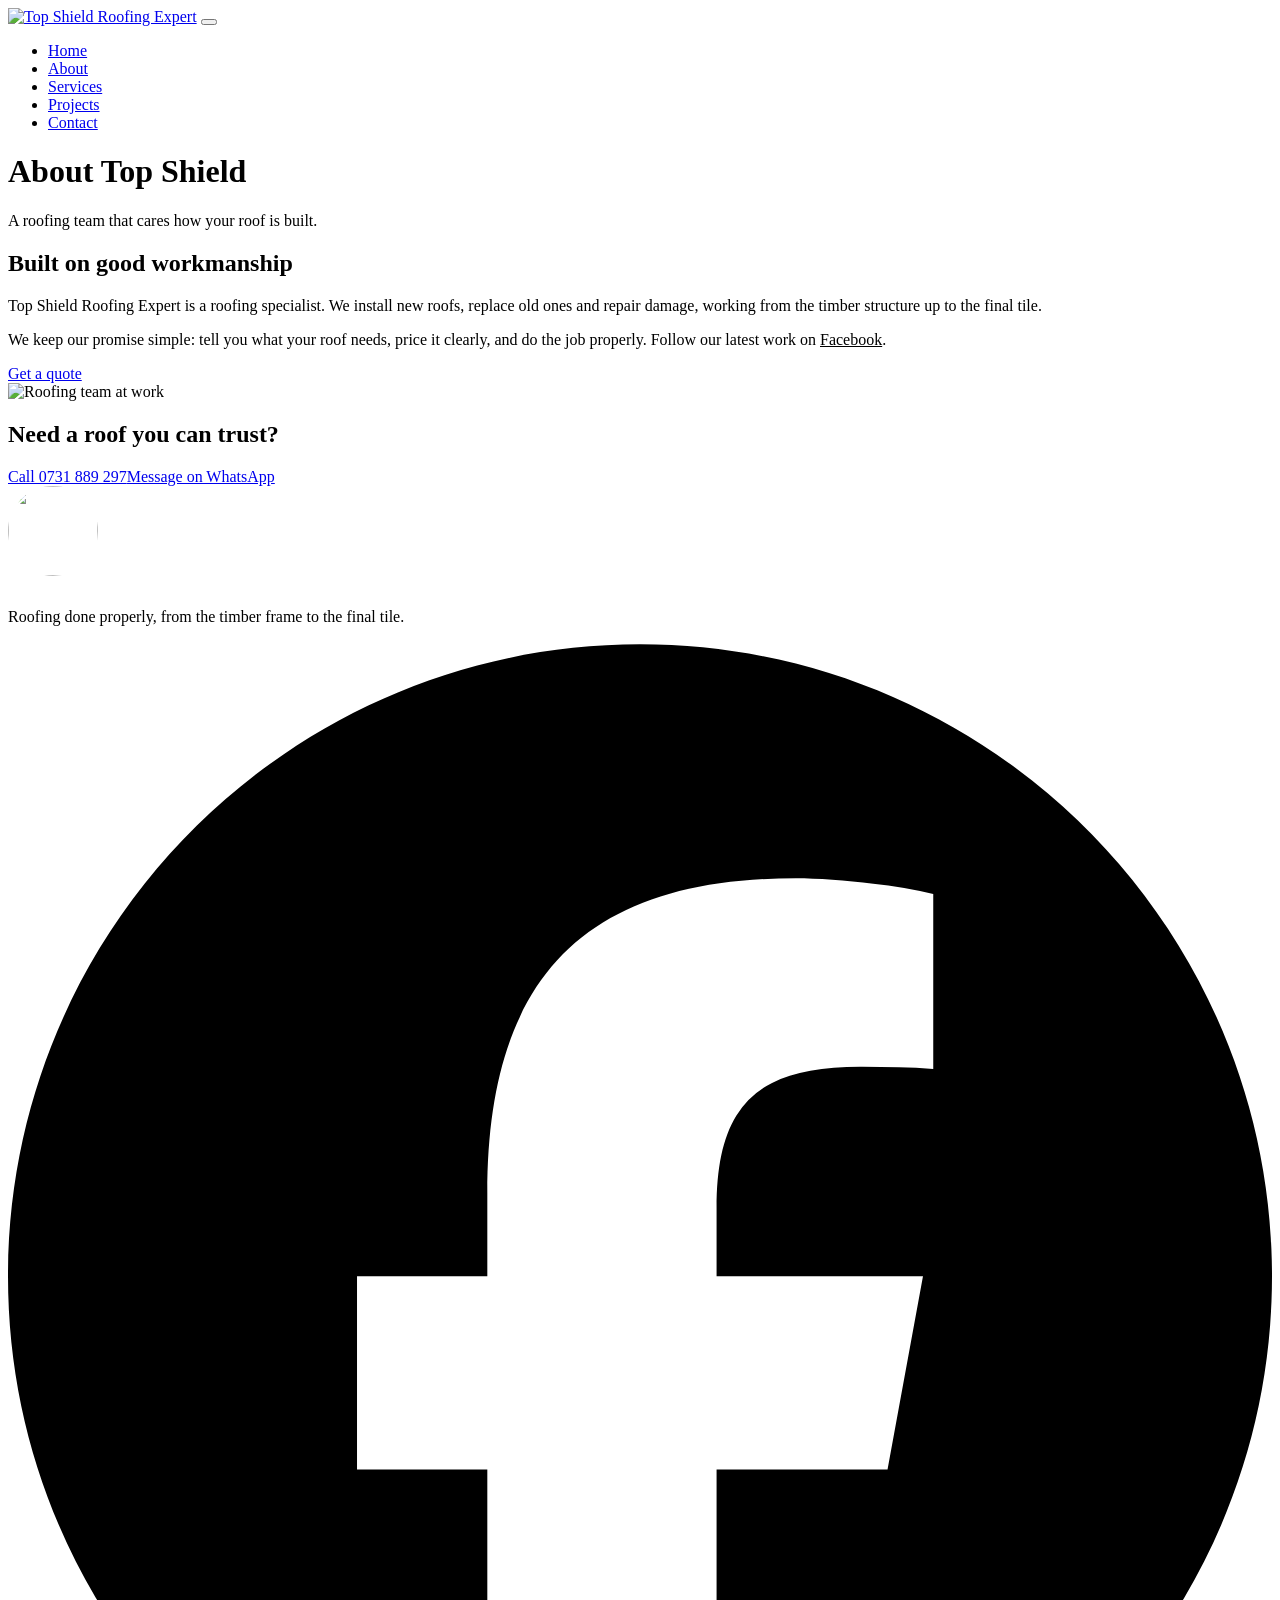
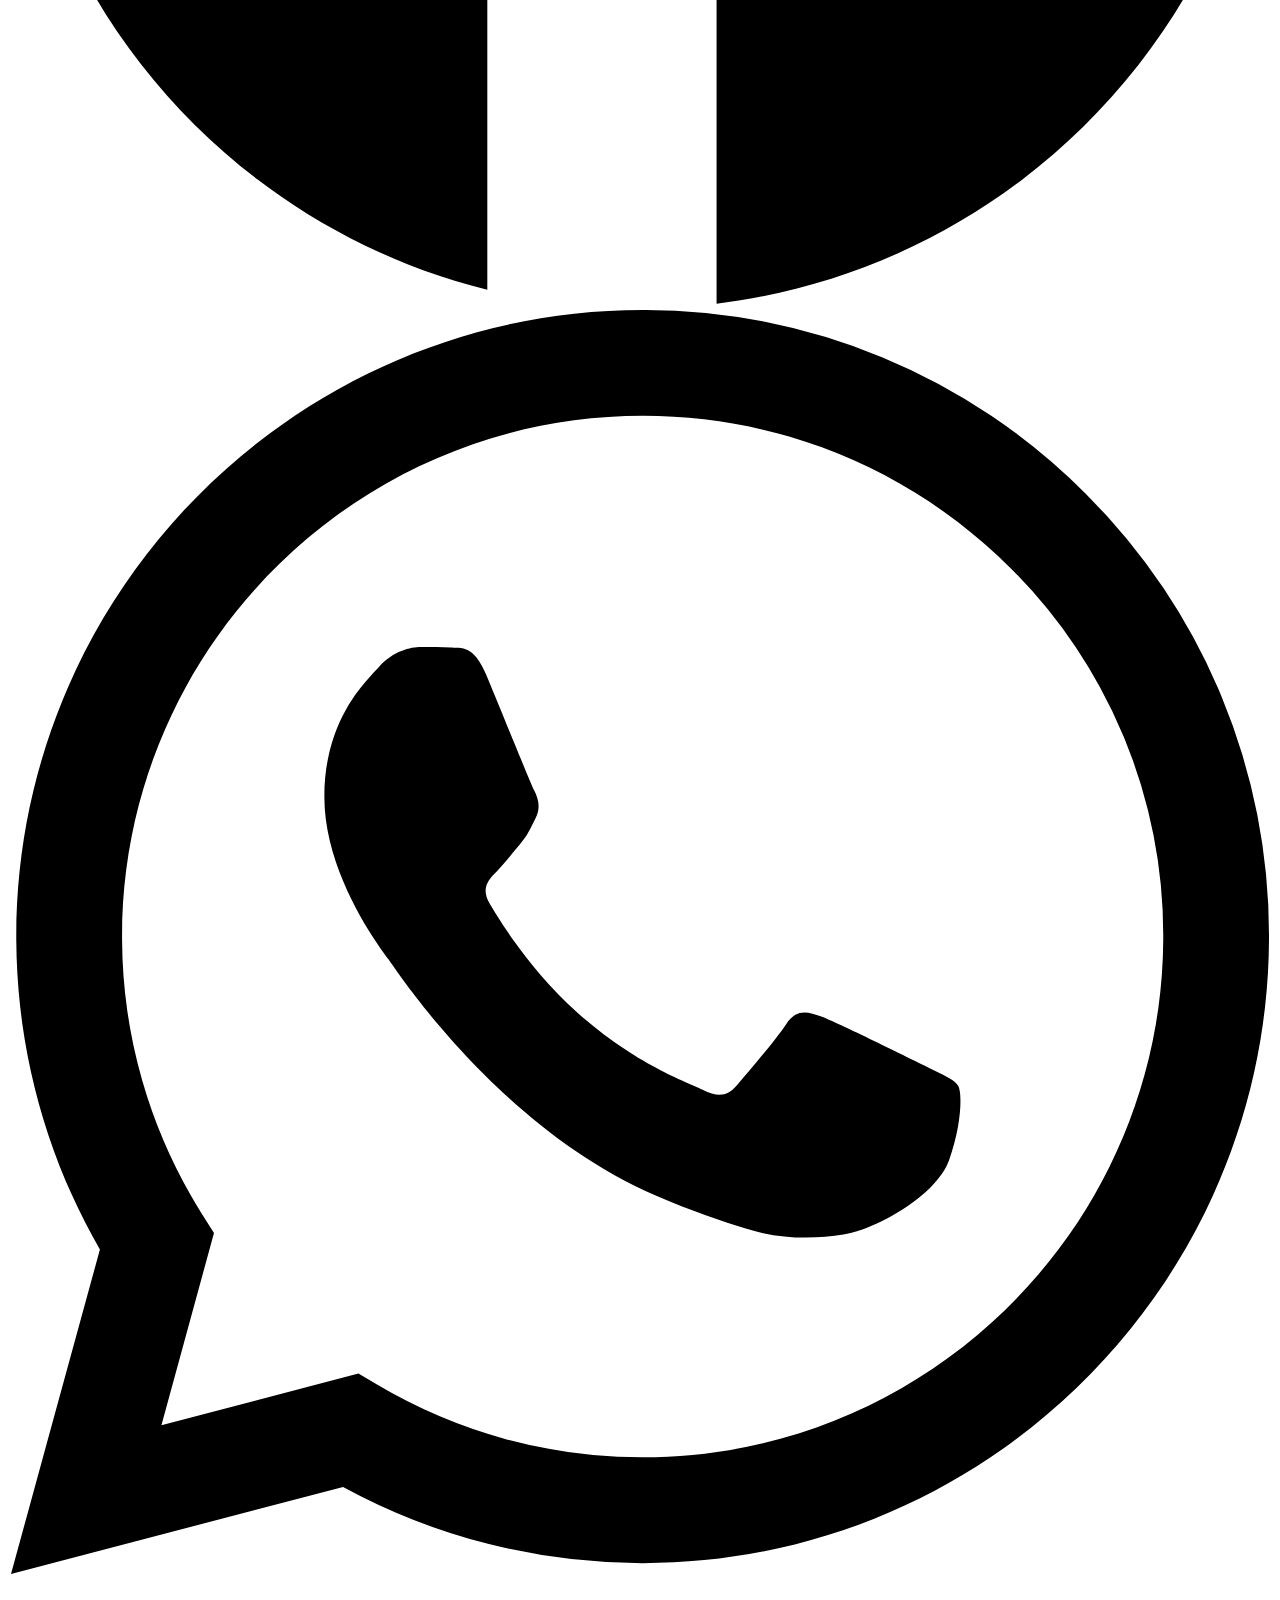
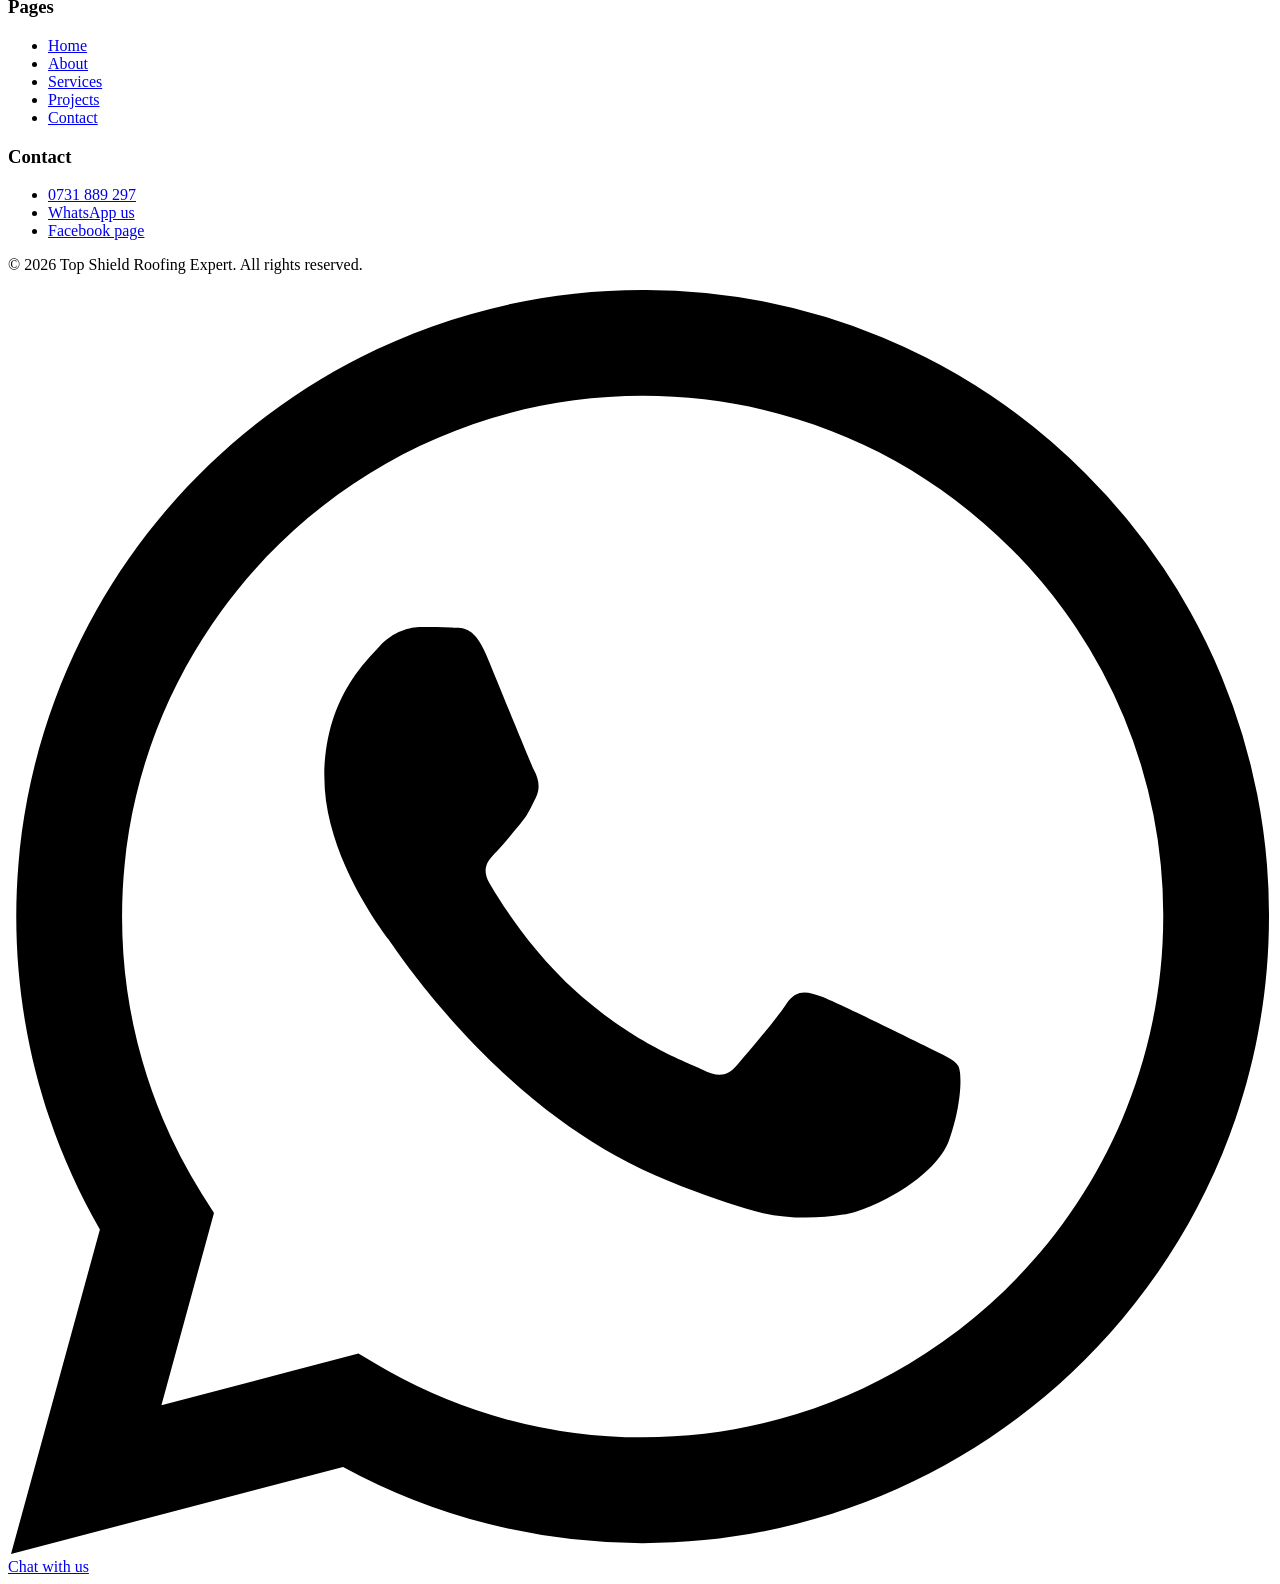
==== about.html @ 204153e8 "Add files via upload" ====
<!DOCTYPE html><html lang="en"><head><meta charset="utf-8"><meta name="viewport" content="width=device-width,initial-scale=1">
<title>About | Top Shield Roofing Expert</title><meta name="description" content="Top Shield Roofing Expert: roof installation, re-roofing and repairs. Call or WhatsApp 0731 889 297.">
<link rel="icon" href="images/favicon.png"><link rel="preconnect" href="https://fonts.googleapis.com"><link rel="preconnect" href="https://fonts.gstatic.com" crossorigin>
<link href="https://fonts.googleapis.com/css2?family=Barlow:wght@400;600&family=Barlow+Condensed:wght@700;800&display=swap" rel="stylesheet"><link rel="stylesheet" href="css/style.css"></head><body>
<header><div class="wrap nav"><a href="index.html"><img src="images/logo.png" alt="Top Shield Roofing Expert"></a>
<button class="menu" aria-label="Menu" aria-expanded="false"><span></span><span></span><span></span></button><nav><ul><li><a href="index.html">Home</a></li><li><a href="about.html" class=on>About</a></li><li><a href="services.html">Services</a></li><li><a href="projects.html">Projects</a></li><li><a href="contact.html">Contact</a></li></ul></nav></div></header>
<div class="page-head"><div class="wrap"><h1>About Top Shield</h1><p>A roofing team that cares how your roof is built.</p></div></div><section><div class="wrap split"><div class="rv"><h2>Built on good workmanship</h2><p class="lead">Top Shield Roofing Expert is a roofing specialist. We install new roofs, replace old ones and repair damage, working from the timber structure up to the final tile.</p>
<p class="lead">We keep our promise simple: tell you what your roof needs, price it clearly, and do the job properly. Follow our latest work on <a href="https://www.facebook.com/profile.php?id=100088681273731" target="_blank" rel="noopener" style="color:var(--royal)">Facebook</a>.</p><a class="btn" href="contact.html">Get a quote</a></div><img class="rv" src="images/projects/p4.jpg" alt="Roofing team at work" loading="lazy"></div></section><section class="band"><div class="wrap rv"><h2>Need a roof you can trust?</h2><a class="btn" href="tel:+254731889297">Call 0731 889 297</a><a class="btn ghost" href="https://wa.me/254731889297?text=Hello%20Top%20Shield%2C%20I%27d%20like%20a%20roofing%20quote." target="_blank" rel="noopener">Message on WhatsApp</a></div></section>
<footer><div class="wrap"><div class="fg"><div><img src="images/logo-round.png" alt="" width="90" height="90" style="background:#fff;border-radius:50%;margin-bottom:1rem"><p>Roofing done properly, from the timber frame to the final tile.</p>
<div class="soc"><a class="fb" href="https://www.facebook.com/profile.php?id=100088681273731" target="_blank" rel="noopener" aria-label="Top Shield on Facebook"><svg viewBox="0 0 24 24"><path d="M9.101 23.691v-7.98H6.627v-3.667h2.474v-1.58c0-4.085 1.848-5.978 5.858-5.978.401 0 .955.042 1.468.103a8.68 8.68 0 0 1 1.141.195v3.325a8.623 8.623 0 0 0-.653-.036 26.805 26.805 0 0 0-.733-.009c-.707 0-1.259.096-1.675.309a1.686 1.686 0 0 0-.679.622c-.258.42-.374.995-.374 1.752v1.297h3.919l-.386 2.103-.287 1.564h-3.246v8.245C19.396 23.238 24 18.179 24 12.044c0-6.627-5.373-12-12-12s-12 5.373-12 12c0 5.628 3.874 10.35 9.101 11.647Z"/></svg></a><a class="wa" href="https://wa.me/254731889297?text=Hello%20Top%20Shield%2C%20I%27d%20like%20a%20roofing%20quote." target="_blank" rel="noopener" aria-label="Chat on WhatsApp"><svg viewBox="0 0 24 24"><path d="M17.472 14.382c-.297-.149-1.758-.867-2.03-.967-.273-.099-.471-.148-.67.15-.197.297-.767.966-.94 1.164-.173.199-.347.223-.644.075-.297-.15-1.255-.463-2.39-1.475-.883-.788-1.48-1.761-1.653-2.059-.173-.297-.018-.458.13-.606.134-.133.298-.347.446-.52.149-.174.198-.298.298-.497.099-.198.05-.371-.025-.52-.075-.149-.669-1.612-.916-2.207-.242-.579-.487-.5-.669-.51-.173-.008-.371-.01-.57-.01-.198 0-.52.074-.792.372-.272.297-1.04 1.016-1.04 2.479 0 1.462 1.065 2.875 1.213 3.074.149.198 2.096 3.2 5.077 4.487.709.306 1.262.489 1.694.625.712.227 1.36.195 1.871.118.571-.085 1.758-.719 2.006-1.413.248-.694.248-1.289.173-1.413-.074-.124-.272-.198-.57-.347m-5.421 7.403h-.004a9.87 9.87 0 01-5.031-1.378l-.361-.214-3.741.982.998-3.648-.235-.374a9.86 9.86 0 01-1.51-5.26c.001-5.45 4.436-9.884 9.888-9.884 2.64 0 5.122 1.03 6.988 2.898a9.825 9.825 0 012.893 6.994c-.003 5.45-4.437 9.884-9.885 9.884m8.413-18.297A11.815 11.815 0 0012.05 0C5.495 0 .16 5.335.157 11.892c0 2.096.547 4.142 1.588 5.945L.057 24l6.305-1.654a11.882 11.882 0 005.683 1.448h.005c6.554 0 11.89-5.335 11.893-11.893a11.821 11.821 0 00-3.48-8.413Z"/></svg></a></div></div>
<div><h3>Pages</h3><ul><li><a href="index.html">Home</a></li><li><a href="about.html" class=on>About</a></li><li><a href="services.html">Services</a></li><li><a href="projects.html">Projects</a></li><li><a href="contact.html">Contact</a></li></ul></div><div><h3>Contact</h3><ul><li><a href="tel:+254731889297">0731 889 297</a></li><li><a href="https://wa.me/254731889297?text=Hello%20Top%20Shield%2C%20I%27d%20like%20a%20roofing%20quote." target="_blank" rel="noopener">WhatsApp us</a></li><li><a href="https://www.facebook.com/profile.php?id=100088681273731" target="_blank" rel="noopener">Facebook page</a></li></ul></div></div>
<p class="copy">&copy; 2026 Top Shield Roofing Expert. All rights reserved.</p></div></footer>
<a class="float" href="https://wa.me/254731889297?text=Hello%20Top%20Shield%2C%20I%27d%20like%20a%20roofing%20quote." target="_blank" rel="noopener" aria-label="Chat on WhatsApp"><svg viewBox="0 0 24 24"><path d="M17.472 14.382c-.297-.149-1.758-.867-2.03-.967-.273-.099-.471-.148-.67.15-.197.297-.767.966-.94 1.164-.173.199-.347.223-.644.075-.297-.15-1.255-.463-2.39-1.475-.883-.788-1.48-1.761-1.653-2.059-.173-.297-.018-.458.13-.606.134-.133.298-.347.446-.52.149-.174.198-.298.298-.497.099-.198.05-.371-.025-.52-.075-.149-.669-1.612-.916-2.207-.242-.579-.487-.5-.669-.51-.173-.008-.371-.01-.57-.01-.198 0-.52.074-.792.372-.272.297-1.04 1.016-1.04 2.479 0 1.462 1.065 2.875 1.213 3.074.149.198 2.096 3.2 5.077 4.487.709.306 1.262.489 1.694.625.712.227 1.36.195 1.871.118.571-.085 1.758-.719 2.006-1.413.248-.694.248-1.289.173-1.413-.074-.124-.272-.198-.57-.347m-5.421 7.403h-.004a9.87 9.87 0 01-5.031-1.378l-.361-.214-3.741.982.998-3.648-.235-.374a9.86 9.86 0 01-1.51-5.26c.001-5.45 4.436-9.884 9.888-9.884 2.64 0 5.122 1.03 6.988 2.898a9.825 9.825 0 012.893 6.994c-.003 5.45-4.437 9.884-9.885 9.884m8.413-18.297A11.815 11.815 0 0012.05 0C5.495 0 .16 5.335.157 11.892c0 2.096.547 4.142 1.588 5.945L.057 24l6.305-1.654a11.882 11.882 0 005.683 1.448h.005c6.554 0 11.89-5.335 11.893-11.893a11.821 11.821 0 00-3.48-8.413Z"/></svg><span>Chat with us</span></a>
<script src="js/main.js"></script></body></html>
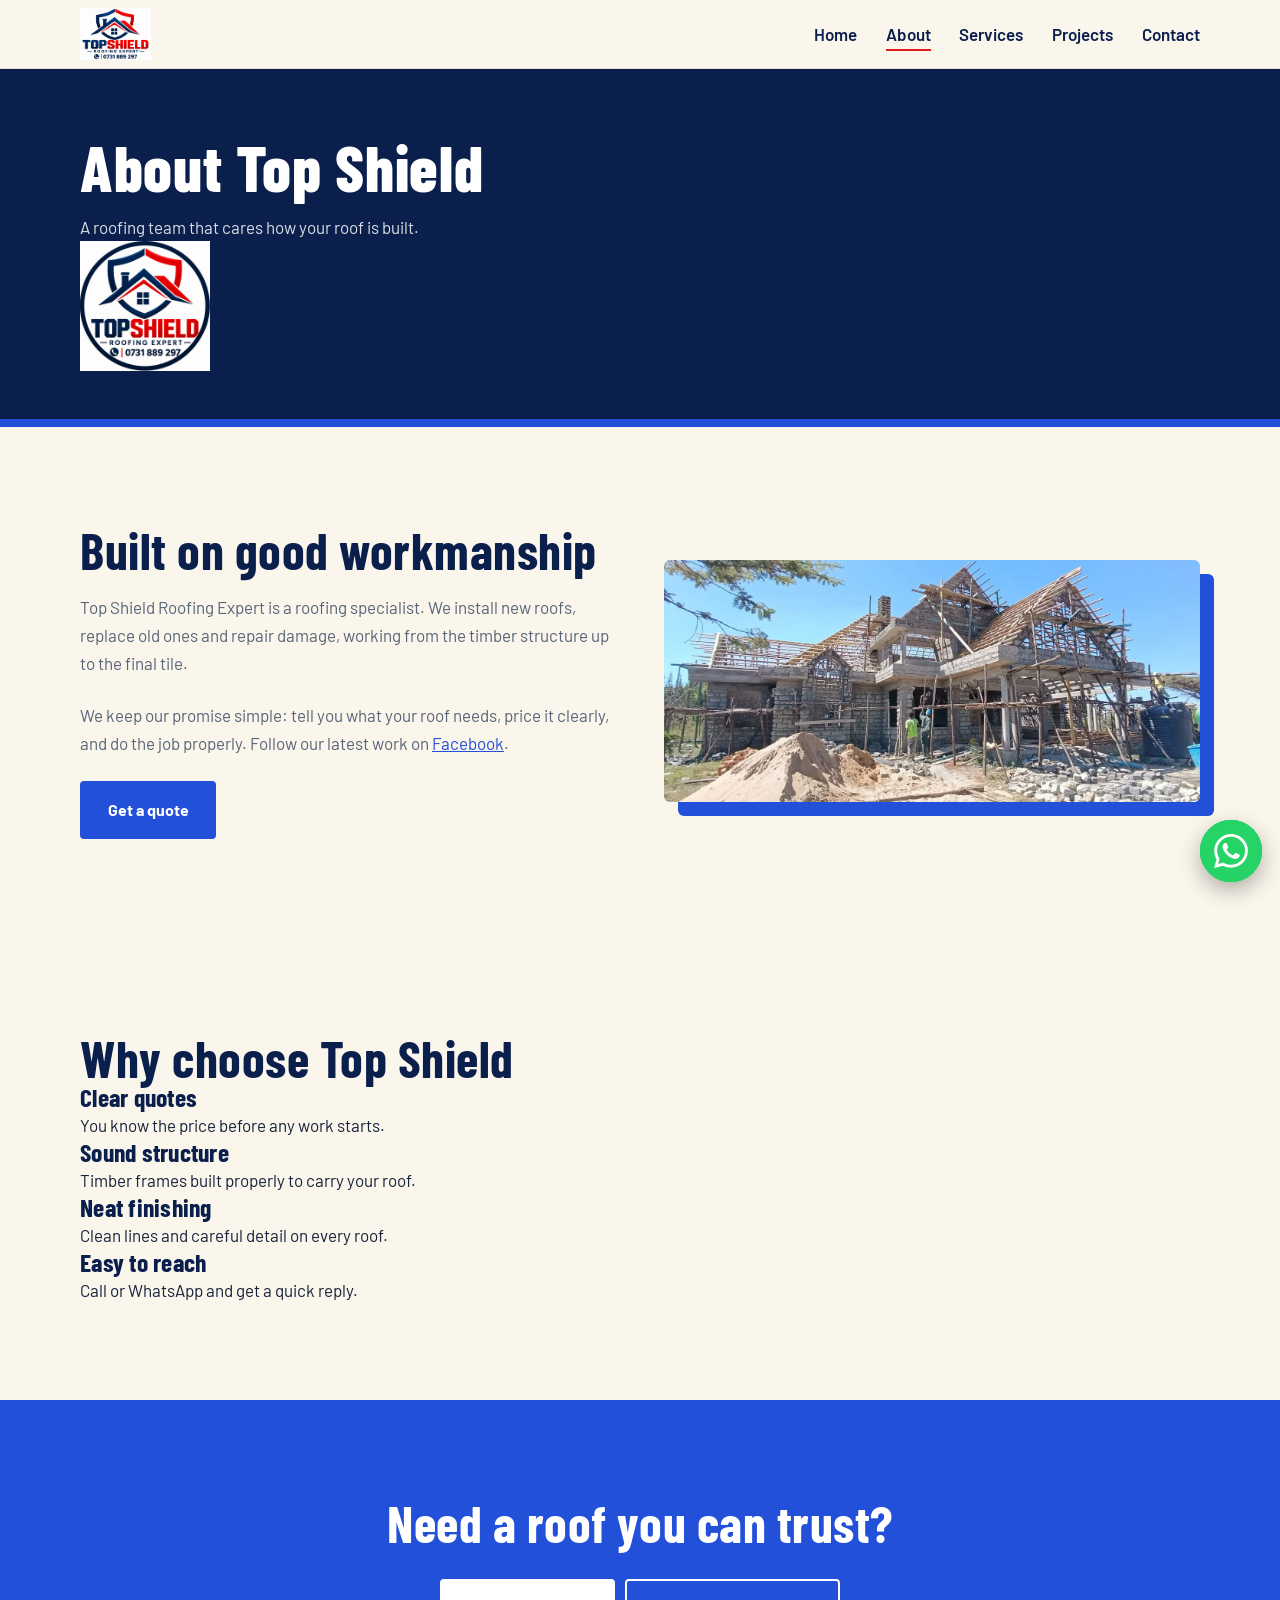
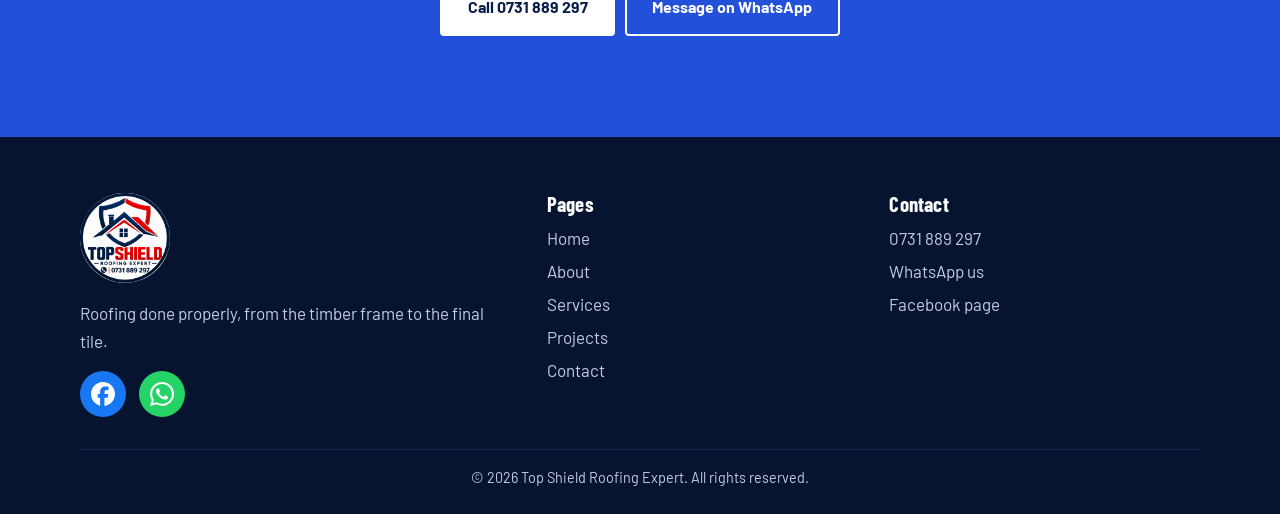
==== commit 0be5a445: "Add files via upload" ====
--- a/about.html
+++ b/about.html
@@ -4,8 +4,8 @@
 <link href="https://fonts.googleapis.com/css2?family=Barlow:wght@400;600&family=Barlow+Condensed:wght@700;800&display=swap" rel="stylesheet"><link rel="stylesheet" href="css/style.css"></head><body>
 <header><div class="wrap nav"><a href="index.html"><img src="images/logo.png" alt="Top Shield Roofing Expert"></a>
 <button class="menu" aria-label="Menu" aria-expanded="false"><span></span><span></span><span></span></button><nav><ul><li><a href="index.html">Home</a></li><li><a href="about.html" class=on>About</a></li><li><a href="services.html">Services</a></li><li><a href="projects.html">Projects</a></li><li><a href="contact.html">Contact</a></li></ul></nav></div></header>
-<div class="page-head"><div class="wrap"><h1>About Top Shield</h1><p>A roofing team that cares how your roof is built.</p></div></div><section><div class="wrap split"><div class="rv"><h2>Built on good workmanship</h2><p class="lead">Top Shield Roofing Expert is a roofing specialist. We install new roofs, replace old ones and repair damage, working from the timber structure up to the final tile.</p>
-<p class="lead">We keep our promise simple: tell you what your roof needs, price it clearly, and do the job properly. Follow our latest work on <a href="https://www.facebook.com/profile.php?id=100088681273731" target="_blank" rel="noopener" style="color:var(--royal)">Facebook</a>.</p><a class="btn" href="contact.html">Get a quote</a></div><img class="rv" src="images/projects/p4.jpg" alt="Roofing team at work" loading="lazy"></div></section><section class="band"><div class="wrap rv"><h2>Need a roof you can trust?</h2><a class="btn" href="tel:+254731889297">Call 0731 889 297</a><a class="btn ghost" href="https://wa.me/254731889297?text=Hello%20Top%20Shield%2C%20I%27d%20like%20a%20roofing%20quote." target="_blank" rel="noopener">Message on WhatsApp</a></div></section>
+<div class="page-head"><div class="wrap ph"><div><h1>About Top Shield</h1><p>A roofing team that cares how your roof is built.</p></div><img src="images/logo-round.png" alt="Top Shield Roofing Expert" width="130" height="130"></div></div><section><div class="wrap split"><div class="rv"><h2>Built on good workmanship</h2><p class="lead">Top Shield Roofing Expert is a roofing specialist. We install new roofs, replace old ones and repair damage, working from the timber structure up to the final tile.</p>
+<p class="lead">We keep our promise simple: tell you what your roof needs, price it clearly, and do the job properly. Follow our latest work on <a href="https://www.facebook.com/profile.php?id=100088681273731" target="_blank" rel="noopener" style="color:var(--royal)">Facebook</a>.</p><a class="btn" href="contact.html">Get a quote</a></div><img class="rv" src="images/projects/p4.jpg" alt="Roofing team at work" loading="lazy"></div></section><section class="alt"><div class="wrap"><h2 class="rv">Why choose Top Shield</h2><div class="why rv"><div><h3>Clear quotes</h3><p>You know the price before any work starts.</p></div><div><h3>Sound structure</h3><p>Timber frames built properly to carry your roof.</p></div><div><h3>Neat finishing</h3><p>Clean lines and careful detail on every roof.</p></div><div><h3>Easy to reach</h3><p>Call or WhatsApp and get a quick reply.</p></div></div></div></section><section class="band"><div class="wrap rv"><h2>Need a roof you can trust?</h2><a class="btn" href="tel:+254731889297">Call 0731 889 297</a><a class="btn ghost" href="https://wa.me/254731889297?text=Hello%20Top%20Shield%2C%20I%27d%20like%20a%20roofing%20quote." target="_blank" rel="noopener">Message on WhatsApp</a></div></section>
 <footer><div class="wrap"><div class="fg"><div><img src="images/logo-round.png" alt="" width="90" height="90" style="background:#fff;border-radius:50%;margin-bottom:1rem"><p>Roofing done properly, from the timber frame to the final tile.</p>
 <div class="soc"><a class="fb" href="https://www.facebook.com/profile.php?id=100088681273731" target="_blank" rel="noopener" aria-label="Top Shield on Facebook"><svg viewBox="0 0 24 24"><path d="M9.101 23.691v-7.98H6.627v-3.667h2.474v-1.58c0-4.085 1.848-5.978 5.858-5.978.401 0 .955.042 1.468.103a8.68 8.68 0 0 1 1.141.195v3.325a8.623 8.623 0 0 0-.653-.036 26.805 26.805 0 0 0-.733-.009c-.707 0-1.259.096-1.675.309a1.686 1.686 0 0 0-.679.622c-.258.42-.374.995-.374 1.752v1.297h3.919l-.386 2.103-.287 1.564h-3.246v8.245C19.396 23.238 24 18.179 24 12.044c0-6.627-5.373-12-12-12s-12 5.373-12 12c0 5.628 3.874 10.35 9.101 11.647Z"/></svg></a><a class="wa" href="https://wa.me/254731889297?text=Hello%20Top%20Shield%2C%20I%27d%20like%20a%20roofing%20quote." target="_blank" rel="noopener" aria-label="Chat on WhatsApp"><svg viewBox="0 0 24 24"><path d="M17.472 14.382c-.297-.149-1.758-.867-2.03-.967-.273-.099-.471-.148-.67.15-.197.297-.767.966-.94 1.164-.173.199-.347.223-.644.075-.297-.15-1.255-.463-2.39-1.475-.883-.788-1.48-1.761-1.653-2.059-.173-.297-.018-.458.13-.606.134-.133.298-.347.446-.52.149-.174.198-.298.298-.497.099-.198.05-.371-.025-.52-.075-.149-.669-1.612-.916-2.207-.242-.579-.487-.5-.669-.51-.173-.008-.371-.01-.57-.01-.198 0-.52.074-.792.372-.272.297-1.04 1.016-1.04 2.479 0 1.462 1.065 2.875 1.213 3.074.149.198 2.096 3.2 5.077 4.487.709.306 1.262.489 1.694.625.712.227 1.36.195 1.871.118.571-.085 1.758-.719 2.006-1.413.248-.694.248-1.289.173-1.413-.074-.124-.272-.198-.57-.347m-5.421 7.403h-.004a9.87 9.87 0 01-5.031-1.378l-.361-.214-3.741.982.998-3.648-.235-.374a9.86 9.86 0 01-1.51-5.26c.001-5.45 4.436-9.884 9.888-9.884 2.64 0 5.122 1.03 6.988 2.898a9.825 9.825 0 012.893 6.994c-.003 5.45-4.437 9.884-9.885 9.884m8.413-18.297A11.815 11.815 0 0012.05 0C5.495 0 .16 5.335.157 11.892c0 2.096.547 4.142 1.588 5.945L.057 24l6.305-1.654a11.882 11.882 0 005.683 1.448h.005c6.554 0 11.89-5.335 11.893-11.893a11.821 11.821 0 00-3.48-8.413Z"/></svg></a></div></div>
 <div><h3>Pages</h3><ul><li><a href="index.html">Home</a></li><li><a href="about.html" class=on>About</a></li><li><a href="services.html">Services</a></li><li><a href="projects.html">Projects</a></li><li><a href="contact.html">Contact</a></li></ul></div><div><h3>Contact</h3><ul><li><a href="tel:+254731889297">0731 889 297</a></li><li><a href="https://wa.me/254731889297?text=Hello%20Top%20Shield%2C%20I%27d%20like%20a%20roofing%20quote." target="_blank" rel="noopener">WhatsApp us</a></li><li><a href="https://www.facebook.com/profile.php?id=100088681273731" target="_blank" rel="noopener">Facebook page</a></li></ul></div></div>
--- a/css/style.css
+++ b/css/style.css
@@ -0,0 +1,60 @@
+:root{--navy:#0B1F4D;--royal:#2350D8;--cream:#FAF6EC;--sand:#F0EADA;--red:#E31B23;--ink:#17223B;--mute:#5A6478}
+*{box-sizing:border-box;margin:0}html{scroll-behavior:smooth}
+body{font:17px/1.65 'Barlow',sans-serif;background:var(--cream);color:var(--ink);overflow-x:hidden}
+h1,h2,h3{font-family:'Barlow Condensed',sans-serif;line-height:1.05;color:var(--navy);letter-spacing:.01em}
+h1{font-size:clamp(2.6rem,8vw,5.2rem);font-weight:800}h2{font-size:clamp(2rem,5vw,3.2rem);font-weight:700}h3{font-size:1.6rem;font-weight:700}
+img{max-width:100%;display:block}a{color:inherit}
+.wrap{width:min(1120px,92%);margin:auto}section{padding:clamp(3.5rem,8vw,6rem) 0}
+header{position:sticky;top:0;z-index:50;background:rgba(250,246,236,.94);backdrop-filter:blur(8px);border-bottom:1px solid #e3dcc8;transition:box-shadow .3s}
+header.sc{box-shadow:0 6px 24px rgba(11,31,77,.12)}
+.nav{display:flex;align-items:center;justify-content:space-between;height:68px}
+.nav img{height:52px;width:auto}
+nav ul{display:flex;gap:1.8rem;list-style:none;padding:0}
+nav a{text-decoration:none;font-weight:600;color:var(--navy);padding:.3rem 0;border-bottom:2px solid transparent;transition:.25s}
+nav a:hover,nav a.on{border-color:var(--red)}
+.menu{display:none;background:none;border:0;width:44px;height:44px;cursor:pointer}
+.menu span{display:block;height:3px;background:var(--navy);margin:6px 8px;border-radius:2px}
+.btn{display:inline-block;padding:.85rem 1.6rem;border-radius:4px;font-weight:700;text-decoration:none;background:var(--royal);color:#fff;border:2px solid var(--royal);transition:transform .25s,background .25s,box-shadow .25s;cursor:pointer;font-size:1rem}
+.btn:hover{transform:translateY(-3px);box-shadow:0 10px 22px rgba(35,80,216,.35);background:var(--navy);border-color:var(--navy)}
+.btn.ghost{background:transparent;color:#fff;border-color:#fff}.btn.ghost:hover{background:#fff;color:var(--navy)}
+.hero{position:relative;min-height:88vh;display:flex;align-items:center;color:#fff;padding:5rem 0;background:linear-gradient(100deg,rgba(11,31,77,.92),rgba(11,31,77,.5)),url(../images/hero.jpg) center/cover}
+.hero h1{color:#fff;max-width:13ch;animation:up 1.1s .1s both}.hero p{max-width:46ch;font-size:1.2rem;margin:1.4rem 0 2rem;animation:up 1.1s .35s both}
+.hero .acts{display:flex;gap:1rem;flex-wrap:wrap;animation:up 1.1s .6s both}
+.hero:after{content:"";position:absolute;left:0;bottom:0;width:100%;height:10px;background:linear-gradient(90deg,var(--royal) 50%,var(--red) 50%)}
+@keyframes up{from{opacity:0;transform:translateY(34px)}to{opacity:1;transform:none}}
+.page-head{background:var(--navy);color:#fff;padding:4rem 0 3rem;border-bottom:8px solid var(--royal)}.page-head h1{color:#fff;font-size:clamp(2.4rem,7vw,4rem)}.page-head p{max-width:55ch;margin-top:.8rem;opacity:.85}
+.split{display:grid;grid-template-columns:1fr 1fr;gap:3rem;align-items:center}
+.split img{border-radius:6px;box-shadow:14px 14px 0 var(--royal);width:100%}
+.lead{color:var(--mute);margin:1rem 0 1.5rem}
+.rows{border-top:2px solid var(--navy);margin-top:2rem}
+.row{display:grid;grid-template-columns:1fr 2fr;gap:1.5rem;padding:1.5rem 0;border-bottom:1px solid #d9d1bb;transition:padding .3s,background .3s}
+.row:hover{padding-left:1rem;background:var(--sand)}.row p{color:var(--mute)}
+.dark{background:var(--navy);color:#e8ecf8}.dark h2,.dark h3{color:#fff}
+.steps{display:grid;grid-template-columns:repeat(4,1fr);gap:1.5rem;margin-top:2.5rem;counter-reset:s}
+.steps div{border-top:4px solid var(--royal);padding-top:1rem;counter-increment:s}
+.steps h3:before{content:counter(s) ". ";color:#8fa8f5}
+.feat{display:grid;grid-template-columns:2fr 1fr;grid-template-rows:240px 240px;gap:1rem;margin-top:2rem}
+.feat img,.grid img{width:100%;height:100%;object-fit:cover;border-radius:6px;transition:transform .8s}
+.feat a:first-child{grid-row:span 2}.feat a,.grid a{overflow:hidden;border-radius:6px;display:block}
+.feat a:hover img,.grid a:hover img{transform:scale(1.07)}
+.grid{columns:3 260px;column-gap:1rem;margin-top:2rem}.grid a{margin-bottom:1rem;break-inside:avoid}.grid img{height:auto}
+.band{background:var(--royal);color:#fff;text-align:center}.band h2{color:#fff;margin-bottom:1.5rem}
+.band .btn{background:#fff;color:var(--navy);border-color:#fff;margin:.3rem}.band .btn.ghost{background:transparent;color:#fff}
+.cinfo{display:grid;grid-template-columns:1fr 1.2fr;gap:3rem}
+form{display:grid;gap:1rem}input,textarea,select{font:inherit;padding:.85rem;border:1.5px solid #cfc6ad;border-radius:4px;background:#fff;width:100%}
+input:focus,textarea:focus,select:focus,a:focus-visible,button:focus-visible{outline:3px solid var(--royal);outline-offset:2px}
+footer{background:#07142f;color:#c4cce2;padding:3.5rem 0 1.5rem}
+.fg{display:grid;grid-template-columns:1.4fr 1fr 1fr;gap:2rem}footer h3{color:#fff;font-size:1.3rem;margin-bottom:.6rem}footer a{text-decoration:none}footer li{list-style:none;margin:.3rem 0}footer ul{padding:0}footer a:hover{color:#fff}
+.soc{display:flex;gap:.8rem;margin-top:1rem}.soc a{width:46px;height:46px;border-radius:50%;display:grid;place-items:center;transition:transform .3s}.soc a:hover{transform:translateY(-4px) scale(1.08)}
+.soc svg{width:24px;height:24px;fill:#fff}.fb{background:#1877F2}.wa{background:#25D366}
+.copy{border-top:1px solid #1d2d57;margin-top:2rem;padding-top:1rem;font-size:.9rem;text-align:center}
+.float{position:fixed;right:18px;bottom:18px;z-index:60;width:62px;height:62px;border-radius:50%;background:#25D366;display:grid;place-items:center;box-shadow:0 8px 22px rgba(0,0,0,.3);animation:bob 3s ease-in-out infinite}
+.float svg{width:34px;height:34px;fill:#fff}.float:before,.float:after{content:"";position:absolute;inset:0;border-radius:50%;border:2px solid #25D366;animation:ring 2.4s infinite}.float:after{animation-delay:1.2s}
+.float span{position:absolute;right:74px;background:var(--navy);color:#fff;padding:.4rem .8rem;border-radius:4px;font-size:.9rem;white-space:nowrap;opacity:0;transform:translateX(10px);transition:.3s;pointer-events:none}.float:hover span{opacity:1;transform:none}
+@keyframes ring{to{transform:scale(1.9);opacity:0}}@keyframes bob{50%{transform:translateY(-7px)}}
+.lb{position:fixed;inset:0;background:rgba(7,20,47,.94);z-index:100;display:none;place-items:center;padding:1rem}.lb.o{display:grid}.lb img{max-height:90vh;border-radius:4px}
+.lb button{position:absolute;top:12px;right:16px;font-size:2.4rem;color:#fff;background:none;border:0;cursor:pointer}
+.js .rv{opacity:0;transform:translateY(40px);transition:opacity 1.1s ease,transform 1.1s ease}.js .rv.in{opacity:1;transform:none}
+@media(max-width:820px){.menu{display:block}nav{position:absolute;top:68px;left:0;right:0;background:var(--cream);max-height:0;overflow:hidden;transition:max-height .4s}nav.o{max-height:340px;border-bottom:1px solid #e3dcc8}nav ul{flex-direction:column;gap:0;padding:1rem 4%}nav a{display:block;padding:.7rem 0}
+.split,.cinfo,.fg,.row{grid-template-columns:1fr}.steps{grid-template-columns:1fr 1fr}.feat{grid-template-columns:1fr;grid-template-rows:none}.feat a:first-child{grid-row:auto}.feat img{height:230px}.split img{box-shadow:8px 8px 0 var(--royal)}}
+@media(prefers-reduced-motion:reduce){*{animation:none!important;transition:none!important}.js .rv{opacity:1;transform:none}}
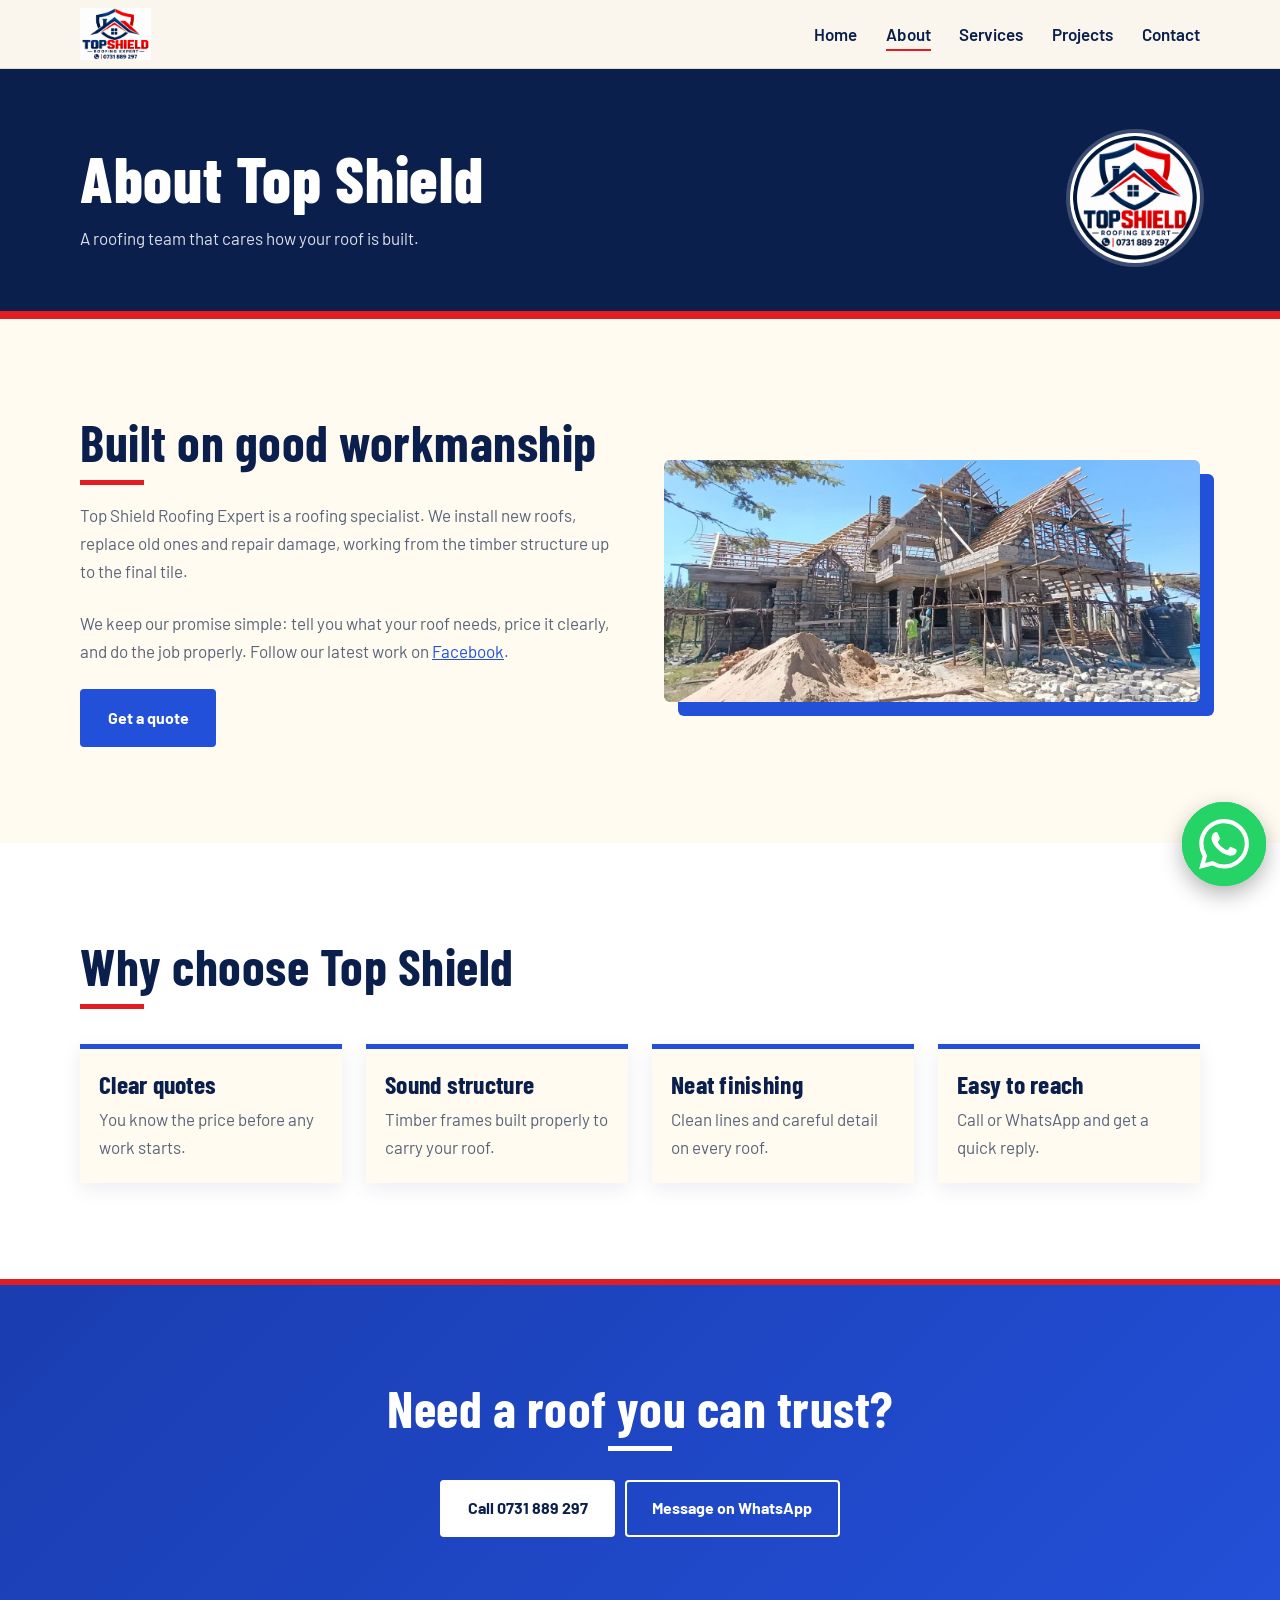
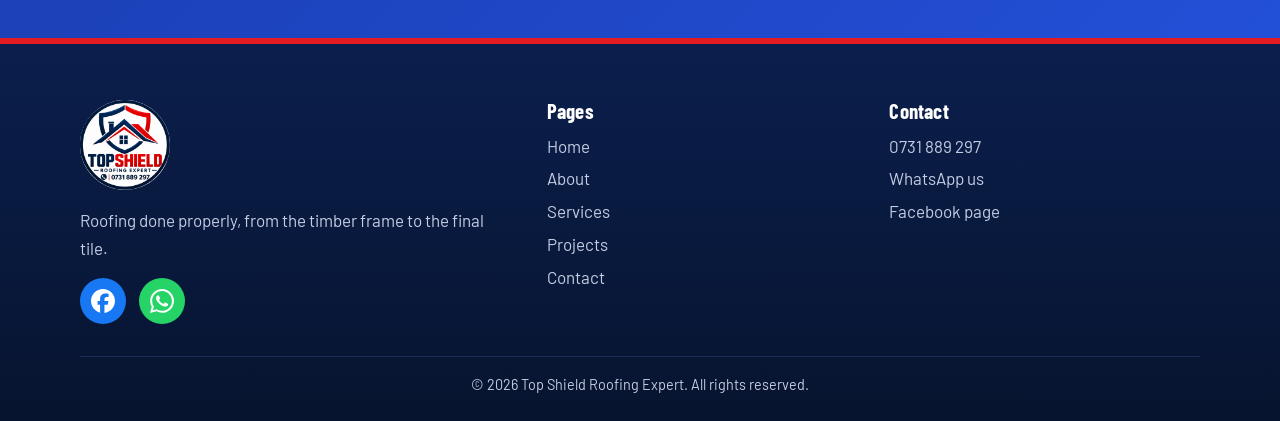
==== commit bea2c598: "Add files via upload" ====
--- a/about.html
+++ b/about.html
@@ -1,6 +1,7 @@
 <!DOCTYPE html><html lang="en"><head><meta charset="utf-8"><meta name="viewport" content="width=device-width,initial-scale=1">
 <title>About | Top Shield Roofing Expert</title><meta name="description" content="Top Shield Roofing Expert: roof installation, re-roofing and repairs. Call or WhatsApp 0731 889 297.">
-<link rel="icon" href="images/favicon.png"><link rel="preconnect" href="https://fonts.googleapis.com"><link rel="preconnect" href="https://fonts.gstatic.com" crossorigin>
+<link rel="canonical" href="https://topshieldroofingexpert.co.ke/about.html"><link rel="icon" href="images/favicon.png" sizes="48x48"><link rel="icon" href="images/favicon-192.png" sizes="192x192" type="image/png"><link rel="apple-touch-icon" href="images/favicon-192.png">
+<meta property="og:type" content="website"><meta property="og:site_name" content="Top Shield Roofing Expert"><meta property="og:title" content="About | Top Shield Roofing Expert"><meta property="og:description" content="Roof installation, re-roofing and repairs. Call or WhatsApp 0731 889 297."><meta property="og:url" content="https://topshieldroofingexpert.co.ke/about.html"><meta property="og:image" content="https://topshieldroofingexpert.co.ke/images/og-image.jpg"><meta property="og:image:width" content="1200"><meta property="og:image:height" content="630"><meta name="twitter:card" content="summary_large_image"><meta name="twitter:image" content="https://topshieldroofingexpert.co.ke/images/og-image.jpg"><script type="application/ld+json">{"@context":"https://schema.org","@type":"RoofingContractor","name":"Top Shield Roofing Expert","url":"https://topshieldroofingexpert.co.ke/","logo":"https://topshieldroofingexpert.co.ke/images/logo-round.png","image":"https://topshieldroofingexpert.co.ke/images/og-image.jpg","telephone":"+254731889297","sameAs":["https://www.facebook.com/profile.php?id=100088681273731"]}</script><link rel="preconnect" href="https://fonts.googleapis.com"><link rel="preconnect" href="https://fonts.gstatic.com" crossorigin>
 <link href="https://fonts.googleapis.com/css2?family=Barlow:wght@400;600&family=Barlow+Condensed:wght@700;800&display=swap" rel="stylesheet"><link rel="stylesheet" href="css/style.css"></head><body>
 <header><div class="wrap nav"><a href="index.html"><img src="images/logo.png" alt="Top Shield Roofing Expert"></a>
 <button class="menu" aria-label="Menu" aria-expanded="false"><span></span><span></span><span></span></button><nav><ul><li><a href="index.html">Home</a></li><li><a href="about.html" class=on>About</a></li><li><a href="services.html">Services</a></li><li><a href="projects.html">Projects</a></li><li><a href="contact.html">Contact</a></li></ul></nav></div></header>
--- a/css/style.css
+++ b/css/style.css
@@ -58,3 +58,34 @@
 @media(max-width:820px){.menu{display:block}nav{position:absolute;top:68px;left:0;right:0;background:var(--cream);max-height:0;overflow:hidden;transition:max-height .4s}nav.o{max-height:340px;border-bottom:1px solid #e3dcc8}nav ul{flex-direction:column;gap:0;padding:1rem 4%}nav a{display:block;padding:.7rem 0}
 .split,.cinfo,.fg,.row{grid-template-columns:1fr}.steps{grid-template-columns:1fr 1fr}.feat{grid-template-columns:1fr;grid-template-rows:none}.feat a:first-child{grid-row:auto}.feat img{height:230px}.split img{box-shadow:8px 8px 0 var(--royal)}}
 @media(prefers-reduced-motion:reduce){*{animation:none!important;transition:none!important}.js .rv{opacity:1;transform:none}}
+:root{--cream:#FFFBF1;--sand:#F5EEDB}
+body{min-height:100vh;display:flex;flex-direction:column}footer{margin-top:auto;border-top:6px solid var(--red)}
+.alt{background:#fff}
+h2:after{content:"";display:block;width:64px;height:5px;background:var(--red);margin-top:.7rem}
+.band h2:after{margin-left:auto;margin-right:auto;background:#fff}.dark h2:after{background:var(--red)}
+.btn.red{background:var(--red);border-color:var(--red)}.btn.red:hover{background:#b3121a;border-color:#b3121a;box-shadow:0 10px 22px rgba(227,27,35,.4)}
+.hero{min-height:0;padding:3.2rem 0 3.6rem;background:var(--navy);overflow:hidden}
+.hero:before{content:"";position:absolute;inset:0;z-index:1;background:linear-gradient(100deg,rgba(11,31,77,.88),rgba(35,80,216,.38))}
+.hero .slides{position:absolute;inset:0}.slides div{position:absolute;inset:0;background-size:cover;background-position:center;opacity:0;transition:opacity 1.6s ease,transform 7s ease;transform:scale(1.06)}
+.slides div.on{opacity:1;transform:scale(1)}
+.hc{position:relative;z-index:2}.hero:after{z-index:3}
+.hlogo{width:clamp(110px,28vw,150px);height:auto;background:#fff;border-radius:50%;padding:4px;margin-bottom:1.2rem;box-shadow:0 10px 30px rgba(0,0,0,.4),0 0 0 5px rgba(255,255,255,.25);animation:up 1s both}
+.hero h1{font-size:clamp(2.1rem,7vw,3.8rem);max-width:17ch}.hero p{font-size:1.1rem;margin:1rem 0 1.5rem}
+.ph{display:flex;align-items:center;justify-content:space-between;gap:1.5rem}.ph img{width:clamp(80px,20vw,130px);height:auto;background:#fff;border-radius:50%;padding:3px;box-shadow:0 0 0 4px rgba(255,255,255,.2)}
+.page-head{border-bottom:8px solid var(--red)}
+.why{display:grid;grid-template-columns:repeat(4,1fr);gap:1.5rem;margin-top:2.2rem}
+.why div{background:var(--cream);border-top:5px solid var(--royal);padding:1.4rem 1.2rem;box-shadow:0 6px 20px rgba(11,31,77,.08);transition:transform .3s,border-color .3s}
+.why div:hover{transform:translateY(-6px);border-color:var(--red)}.why p{color:var(--mute);margin-top:.4rem}
+.band{background:linear-gradient(135deg,#1A3DB0,#2350D8);border-top:6px solid var(--red)}
+footer{background:linear-gradient(180deg,#0B1F4D,#07142f)}
+.grid{display:grid;columns:auto;grid-template-columns:repeat(auto-fill,minmax(280px,1fr));gap:1rem}
+.grid a{margin:0;aspect-ratio:4/3;break-inside:auto}.grid img{height:100%;object-fit:cover}
+.float{width:84px;height:84px;right:14px;bottom:14px}.float svg{width:50px;height:50px}.float span{right:96px}
+@media(max-width:820px){.why{grid-template-columns:1fr 1fr}.ph img{width:76px}}
+@media(max-width:600px){.grid{grid-template-columns:1fr 1fr;gap:.6rem}.why{grid-template-columns:1fr}}
+.ld{position:fixed;inset:0;z-index:200;background:radial-gradient(circle at 50% 40%,#FFFBF1,#F5EEDB);display:grid;place-items:center;opacity:0;visibility:hidden;transition:opacity .35s,visibility .35s}
+.ld.on{opacity:1;visibility:visible}
+.ld div{position:relative;width:150px;height:150px;display:grid;place-items:center}
+.ld img{width:110px;height:110px;border-radius:50%;animation:lp 1.2s ease-in-out infinite}
+.ld div:before{content:"";position:absolute;inset:0;border-radius:50%;border:5px solid #dfe5f7;border-top-color:var(--royal);border-right-color:var(--red);animation:ls .9s linear infinite}
+@keyframes ls{to{transform:rotate(360deg)}}@keyframes lp{50%{transform:scale(1.08)}}
